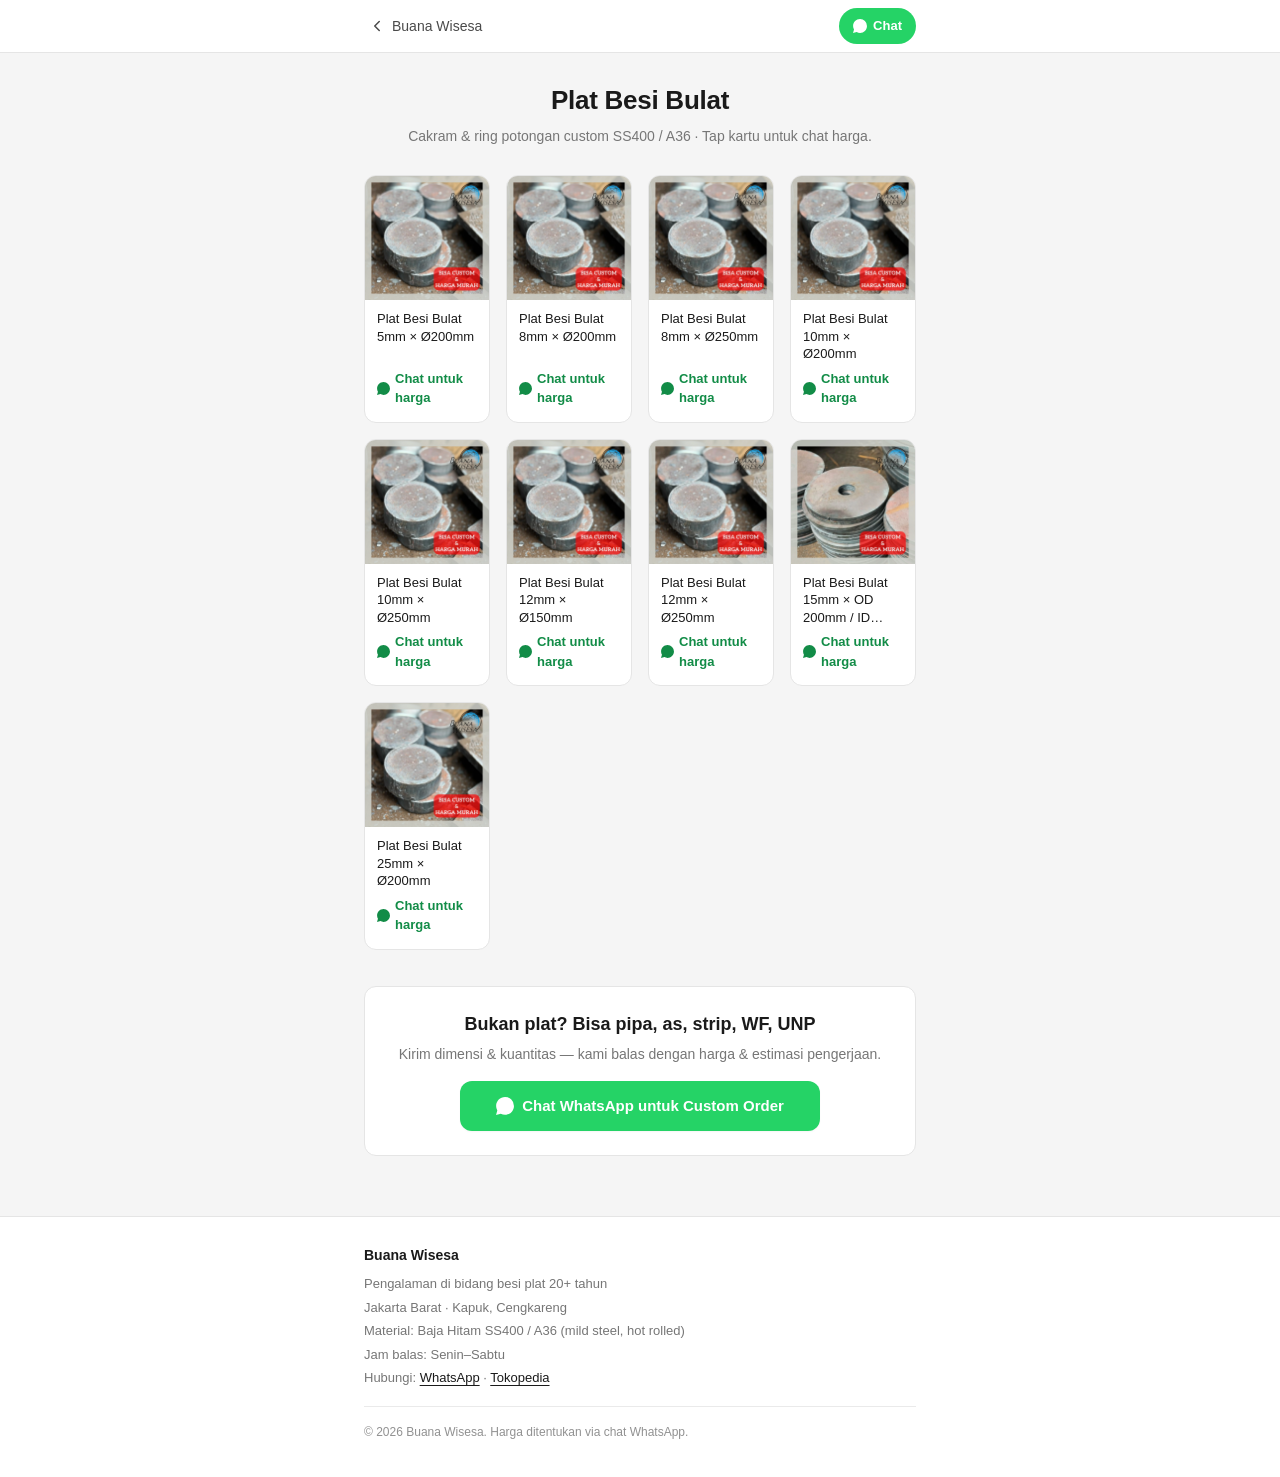
==== bulat.html @ 2dbde54f "Initial Buana Wisesa catalog site" ====
<!DOCTYPE html>
<html lang="id">
<head>
  <meta charset="UTF-8" />
  <meta name="viewport" content="width=device-width, initial-scale=1.0, viewport-fit=cover" />
  <meta name="theme-color" content="#ffffff" />
  <meta name="description" content="Plat Besi Bulat SS400 / A36 — 9 ukuran ready, cakram & ring potongan custom. Buana Wisesa, Jakarta Barat." />
  <title>Plat Besi Bulat · Buana Wisesa</title>
  <link rel="icon" type="image/svg+xml" href="data:image/svg+xml,%3Csvg xmlns='http://www.w3.org/2000/svg' viewBox='0 0 100 100'%3E%3Crect width='100' height='100' rx='18' fill='%231a1a1a'/%3E%3Ctext x='50' y='64' font-family='system-ui,sans-serif' font-size='44' font-weight='800' fill='white' text-anchor='middle'%3EBW%3C/text%3E%3C/svg%3E" />
  <link rel="stylesheet" href="styles.css" />
  <script>window.__CATEGORY__ = 'bulat';</script>
</head>
<body data-page="catalog">
  <a class="skip" href="#main">Lewati ke konten</a>

  <header class="top-bar">
    <div class="container">
      <a class="back" href="index.html" aria-label="Kembali ke beranda">
        <svg viewBox="0 0 24 24" fill="none" stroke="currentColor" stroke-width="2" stroke-linecap="round" stroke-linejoin="round" aria-hidden="true"><polyline points="15 18 9 12 15 6"/></svg>
        Buana Wisesa
      </a>
      <a class="top-cta" id="top-cta" href="#" target="_blank" rel="noopener">
        <svg viewBox="0 0 24 24" fill="currentColor" aria-hidden="true"><path d="M.057 24l1.687-6.163a11.867 11.867 0 0 1-1.587-5.946C.16 5.335 5.495 0 12.05 0a11.817 11.817 0 0 1 8.413 3.488 11.824 11.824 0 0 1 3.48 8.414c-.003 6.557-5.338 11.892-11.893 11.892a11.9 11.9 0 0 1-5.688-1.448L.057 24z"/></svg>
        Chat
      </a>
    </div>
  </header>

  <main id="main">
    <div class="container">
      <section class="subheader" aria-labelledby="cat-title">
        <h1 id="cat-title">Plat Besi Bulat</h1>
        <p id="cat-subtitle">Cakram &amp; ring potongan custom SS400 / A36 · Tap kartu untuk chat harga.</p>
      </section>

      <section class="section" aria-label="Daftar produk Plat Besi Bulat">
        <div class="product-grid" id="bulat-grid" data-category="bulat">
          <div class="loading">Memuat produk…</div>
        </div>
      </section>

      <section class="section" aria-labelledby="custom-title">
        <div class="custom-card">
          <h3 id="custom-title">Tidak ketemu ukuran? Pesan Custom</h3>
          <p>Kirim dimensi &amp; kuantitas — kami balas dengan harga &amp; estimasi pengerjaan.</p>
          <a class="cta" id="custom-cta" href="#" target="_blank" rel="noopener">
            <svg viewBox="0 0 24 24" fill="currentColor" aria-hidden="true"><path d="M.057 24l1.687-6.163a11.867 11.867 0 0 1-1.587-5.946C.16 5.335 5.495 0 12.05 0a11.817 11.817 0 0 1 8.413 3.488 11.824 11.824 0 0 1 3.48 8.414c-.003 6.557-5.338 11.892-11.893 11.892a11.9 11.9 0 0 1-5.688-1.448L.057 24z"/></svg>
            <span id="custom-cta-label">Chat WhatsApp untuk Custom Order</span>
          </a>
        </div>
      </section>
    </div>
  </main>

  <footer>
    <div class="container">
      <div class="footer-block">
        <strong>Buana Wisesa</strong>
        <span id="footer-experience">Pengalaman di bidang besi plat 20+ tahun</span>
        <span id="footer-location">Jakarta Barat · Kapuk, Cengkareng</span>
        <span>Material: Baja Hitam SS400 / A36 (mild steel, hot rolled)</span>
        <span id="footer-hours">Jam balas: Senin–Sabtu</span>
        <span>Hubungi: <a id="footer-wa" href="#" target="_blank" rel="noopener">WhatsApp</a> · <a id="footer-tokped" href="https://www.tokopedia.com/buanawisesa" target="_blank" rel="noopener">Tokopedia</a></span>
      </div>
      <div class="legal">© <span id="footer-year"></span> Buana Wisesa. Harga ditentukan via chat WhatsApp.</div>
    </div>
  </footer>

  <script src="script.js" defer></script>
</body>
</html>
---- styles.css ----
/* Buana Wisesa catalog — shared styles.
   Mobile-first. 2-column product grid. lynk.id-inspired card style. */

*, *::before, *::after { box-sizing: border-box; }
html {
  -webkit-text-size-adjust: 100%;
  scroll-behavior: smooth;
}
body {
  margin: 0;
  font-family: -apple-system, BlinkMacSystemFont, "Segoe UI", "Lato", Roboto, "Helvetica Neue", Arial, sans-serif;
  background: #f5f5f5;
  color: #1a1a1a;
  line-height: 1.5;
  -webkit-font-smoothing: antialiased;
  text-rendering: optimizeLegibility;
}
img { max-width: 100%; height: auto; display: block; }
a { color: inherit; }
button, input, select, textarea { font: inherit; }

/* --- Tokens (CSS variables) --- */
:root {
  --bg: #f5f5f5;
  --surface: #ffffff;
  --border: #e5e5e5;
  --ink: #1a1a1a;
  --ink-soft: #4a4a4a;
  --ink-muted: #767676;
  --brand: #1a1a1a;
  --wa: #25D366;
  --wa-dark: #1da851;
  --wa-text: #128c47;
  --shadow-sm: 0 1px 2px rgba(0, 0, 0, 0.04);
  --shadow-md: 0 4px 16px rgba(0, 0, 0, 0.06);
  --radius-sm: 8px;
  --radius-md: 12px;
  --radius-lg: 16px;
  --container: 600px;
}

/* --- Container --- */
.container { width: 100%; max-width: var(--container); margin: 0 auto; padding: 0 16px; }
@media (min-width: 720px) { .container { padding: 0 24px; } }

/* --- Skip link --- */
.skip {
  position: absolute; top: -50px; left: 0;
  background: var(--ink); color: #fff;
  padding: 10px 14px; text-decoration: none;
  z-index: 100; border-radius: 0 0 8px 0;
}
.skip:focus { top: 0; }

/* --- Sticky top bar --- */
.top-bar {
  position: sticky; top: 0; z-index: 50;
  background: rgba(255, 255, 255, 0.96);
  backdrop-filter: saturate(160%) blur(10px);
  -webkit-backdrop-filter: saturate(160%) blur(10px);
  border-bottom: 1px solid var(--border);
}
.top-bar .container {
  display: flex; align-items: center; justify-content: space-between;
  height: 52px;
  gap: 12px;
}
.top-bar .brand {
  font-weight: 800; font-size: 16px; letter-spacing: -0.01em;
  text-decoration: none; color: var(--ink);
  display: inline-flex; align-items: center; gap: 8px;
  min-height: 44px; padding: 6px 4px;
}
.top-bar .back {
  display: inline-flex; align-items: center; gap: 6px;
  font-size: 14px; text-decoration: none; color: var(--ink-soft);
  min-height: 44px; padding: 6px 4px;
}
.top-bar .back:active { color: var(--ink); }
.top-bar .back svg { width: 18px; height: 18px; }
.top-bar .top-cta {
  display: inline-flex; align-items: center; gap: 6px;
  font-size: 13px; font-weight: 700;
  background: var(--wa); color: #fff;
  padding: 8px 14px; border-radius: 999px;
  text-decoration: none; min-height: 36px;
}
.top-bar .top-cta:active { background: var(--wa-dark); }
.top-bar .top-cta svg { width: 14px; height: 14px; }

/* --- Hero --- */
.hero {
  text-align: center;
  padding: 32px 0 24px;
}
.hero .avatar {
  width: 88px; height: 88px; border-radius: 50%;
  background: #1a1a1a; color: #fff;
  display: inline-flex; align-items: center; justify-content: center;
  font-size: 30px; font-weight: 800; letter-spacing: -0.02em;
  margin: 0 auto 16px;
  overflow: hidden;
  box-shadow: var(--shadow-sm);
}
.hero .avatar img { width: 100%; height: 100%; object-fit: cover; }
.hero h1 {
  margin: 0 0 4px;
  font-size: 22px;
  font-weight: 800;
  letter-spacing: -0.01em;
  color: var(--ink);
}
.hero .tagline {
  margin: 0; font-size: 15px;
  color: var(--ink-soft);
  line-height: 1.45;
}
.hero .meta {
  margin-top: 4px; font-size: 14px;
  color: var(--ink-muted);
}
.hero .experience {
  display: inline-block;
  margin-top: 14px;
  padding: 6px 12px;
  background: #fff;
  border: 1px solid var(--border);
  border-radius: 999px;
  font-size: 13px; font-weight: 600;
  color: var(--ink-soft);
}

/* Subheader for catalog pages (compact) */
.subheader {
  text-align: center;
  padding: 20px 0 8px;
}
.subheader h1 { margin: 0 0 6px; font-size: 22px; font-weight: 800; letter-spacing: -0.01em; }
.subheader p { margin: 0; font-size: 14px; color: var(--ink-muted); }

/* --- Primary WhatsApp CTA (big, lynk.id-style filled button) --- */
.cta {
  display: inline-flex; align-items: center; justify-content: center; gap: 8px;
  padding: 14px 22px;
  background: var(--wa); color: #fff;
  text-decoration: none; font-weight: 700;
  font-size: 15px;
  border-radius: 12px;
  min-height: 48px;
  width: 100%;
  max-width: 360px;
  box-shadow: var(--shadow-sm);
  border: none; cursor: pointer;
  transition: transform 0.08s ease, background 0.15s ease;
}
.cta:active { transform: translateY(1px); background: var(--wa-dark); }
.cta svg { width: 18px; height: 18px; flex: 0 0 18px; }

.cta-wrap { display: flex; justify-content: center; padding: 8px 0 0; }

/* Secondary link below CTA */
.secondary-link {
  display: block; text-align: center;
  margin-top: 12px;
  font-size: 14px; color: var(--ink-soft);
  text-decoration: underline; text-underline-offset: 3px;
}

/* --- Category tile (landing page) --- */
.tile-grid {
  display: grid;
  grid-template-columns: 1fr;
  gap: 12px;
  padding: 8px 0 24px;
}
.tile {
  display: flex; align-items: center; gap: 16px;
  background: var(--surface);
  border: 1px solid var(--border);
  border-radius: var(--radius-md);
  padding: 16px;
  text-decoration: none;
  color: inherit;
  min-height: 88px;
  transition: transform 0.08s ease, border-color 0.15s ease, box-shadow 0.15s ease;
}
.tile:hover { border-color: #d0d0d0; box-shadow: var(--shadow-md); }
.tile:active { transform: translateY(1px); }
.tile-icon {
  width: 56px; height: 56px; flex: 0 0 56px;
  display: inline-flex; align-items: center; justify-content: center;
  background: #f5f5f5; border-radius: var(--radius-sm);
  color: var(--ink);
}
.tile-icon svg { width: 28px; height: 28px; }
.tile-body { flex: 1; min-width: 0; }
.tile-title {
  font-weight: 700; font-size: 16px; color: var(--ink);
  margin: 0 0 2px;
}
.tile-sub {
  font-size: 13px; color: var(--ink-muted); margin: 0;
  display: -webkit-box; -webkit-line-clamp: 2; -webkit-box-orient: vertical;
  overflow: hidden;
}
.tile-arrow {
  flex: 0 0 20px;
  color: var(--ink-muted);
}

/* --- Section --- */
.section {
  padding: 20px 0 28px;
}
.section + .section { padding-top: 8px; }
.section h2 {
  font-size: 18px; font-weight: 800;
  margin: 0 0 4px;
  letter-spacing: -0.01em;
}
.section .section-sub {
  font-size: 13px; color: var(--ink-muted);
  margin: 0 0 16px;
}

/* --- Product grid (2-column mobile, more on larger screens) --- */
.product-grid {
  display: grid;
  grid-template-columns: repeat(2, 1fr);
  gap: 12px;
}
@media (min-width: 720px) { .product-grid { grid-template-columns: repeat(3, 1fr); gap: 16px; } }
@media (min-width: 1000px) { .product-grid { grid-template-columns: repeat(4, 1fr); } }

/* --- Product card (lynk.id-inspired) --- */
.product-card {
  display: flex; flex-direction: column;
  background: var(--surface);
  border: 1px solid var(--border);
  border-radius: var(--radius-md);
  overflow: hidden;
  text-decoration: none;
  color: inherit;
  transition: transform 0.08s ease, border-color 0.15s ease, box-shadow 0.15s ease;
  -webkit-tap-highlight-color: transparent;
}
.product-card:hover { border-color: #d0d0d0; box-shadow: var(--shadow-md); }
.product-card:active { transform: translateY(1px); }
.product-img-wrap {
  aspect-ratio: 1 / 1;
  background: #f0f0f0;
  position: relative;
  overflow: hidden;
}
.product-img {
  width: 100%; height: 100%; object-fit: cover; display: block;
}
.product-img-placeholder {
  display: none;
  position: absolute; inset: 0;
  align-items: center; justify-content: center;
  color: var(--ink-muted); font-size: 12px;
  font-weight: 600;
  text-align: center; padding: 12px;
  background: repeating-linear-gradient(45deg, #f5f5f5, #f5f5f5 10px, #eeeeee 10px, #eeeeee 20px);
}
.product-card[data-no-image] .product-img { display: none; }
.product-card[data-no-image] .product-img-placeholder { display: flex; }
.product-body {
  padding: 10px 12px 14px;
  display: flex; flex-direction: column; flex-grow: 1;
}
.product-name {
  font-size: 13px;
  line-height: 1.35;
  font-weight: 500;
  color: var(--ink);
  margin: 0 0 6px;
  display: -webkit-box;
  -webkit-line-clamp: 3;
  -webkit-box-orient: vertical;
  overflow: hidden;
  min-height: 2.7em;
}
.product-cta {
  margin-top: auto;
  display: inline-flex; align-items: center; gap: 5px;
  font-size: 13px; font-weight: 700;
  color: var(--wa-text);
}
.product-cta svg { width: 13px; height: 13px; flex: 0 0 13px; }

/* --- Custom card --- */
.custom-card {
  background: var(--surface);
  border: 1px solid var(--border);
  border-radius: var(--radius-md);
  padding: 24px 20px;
  text-align: center;
}
.custom-card h3 { margin: 0 0 6px; font-size: 18px; font-weight: 800; }
.custom-card p { margin: 0 0 16px; color: var(--ink-muted); font-size: 14px; }
.custom-card .cta { margin: 0 auto; }

/* --- Footer --- */
footer {
  background: var(--surface);
  border-top: 1px solid var(--border);
  padding: 28px 0 36px;
  margin-top: 32px;
  font-size: 13px;
  color: var(--ink-muted);
}
footer strong { color: var(--ink); display: block; margin-bottom: 4px; font-size: 14px; }
footer .footer-block { display: grid; gap: 4px; }
footer a { color: var(--ink); text-decoration: underline; text-underline-offset: 3px; }
footer .legal {
  margin-top: 18px; padding-top: 16px;
  border-top: 1px solid var(--border);
  font-size: 12px; opacity: 0.8;
}

/* --- Loading / error states --- */
.loading, .error {
  padding: 32px 16px; text-align: center; color: var(--ink-muted);
  font-size: 14px;
}
.error { color: #c0392b; }

/* --- Reduced motion --- */
@media (prefers-reduced-motion: reduce) {
  html { scroll-behavior: auto; }
  *, *::before, *::after { transition: none !important; animation: none !important; }
}

/* --- Larger screens: keep mobile-feel column-width center --- */
@media (min-width: 720px) {
  .hero { padding: 48px 0 32px; }
  .hero h1 { font-size: 28px; }
  .hero .avatar { width: 104px; height: 104px; font-size: 36px; }
  .subheader { padding: 28px 0 8px; }
  .subheader h1 { font-size: 26px; }
}
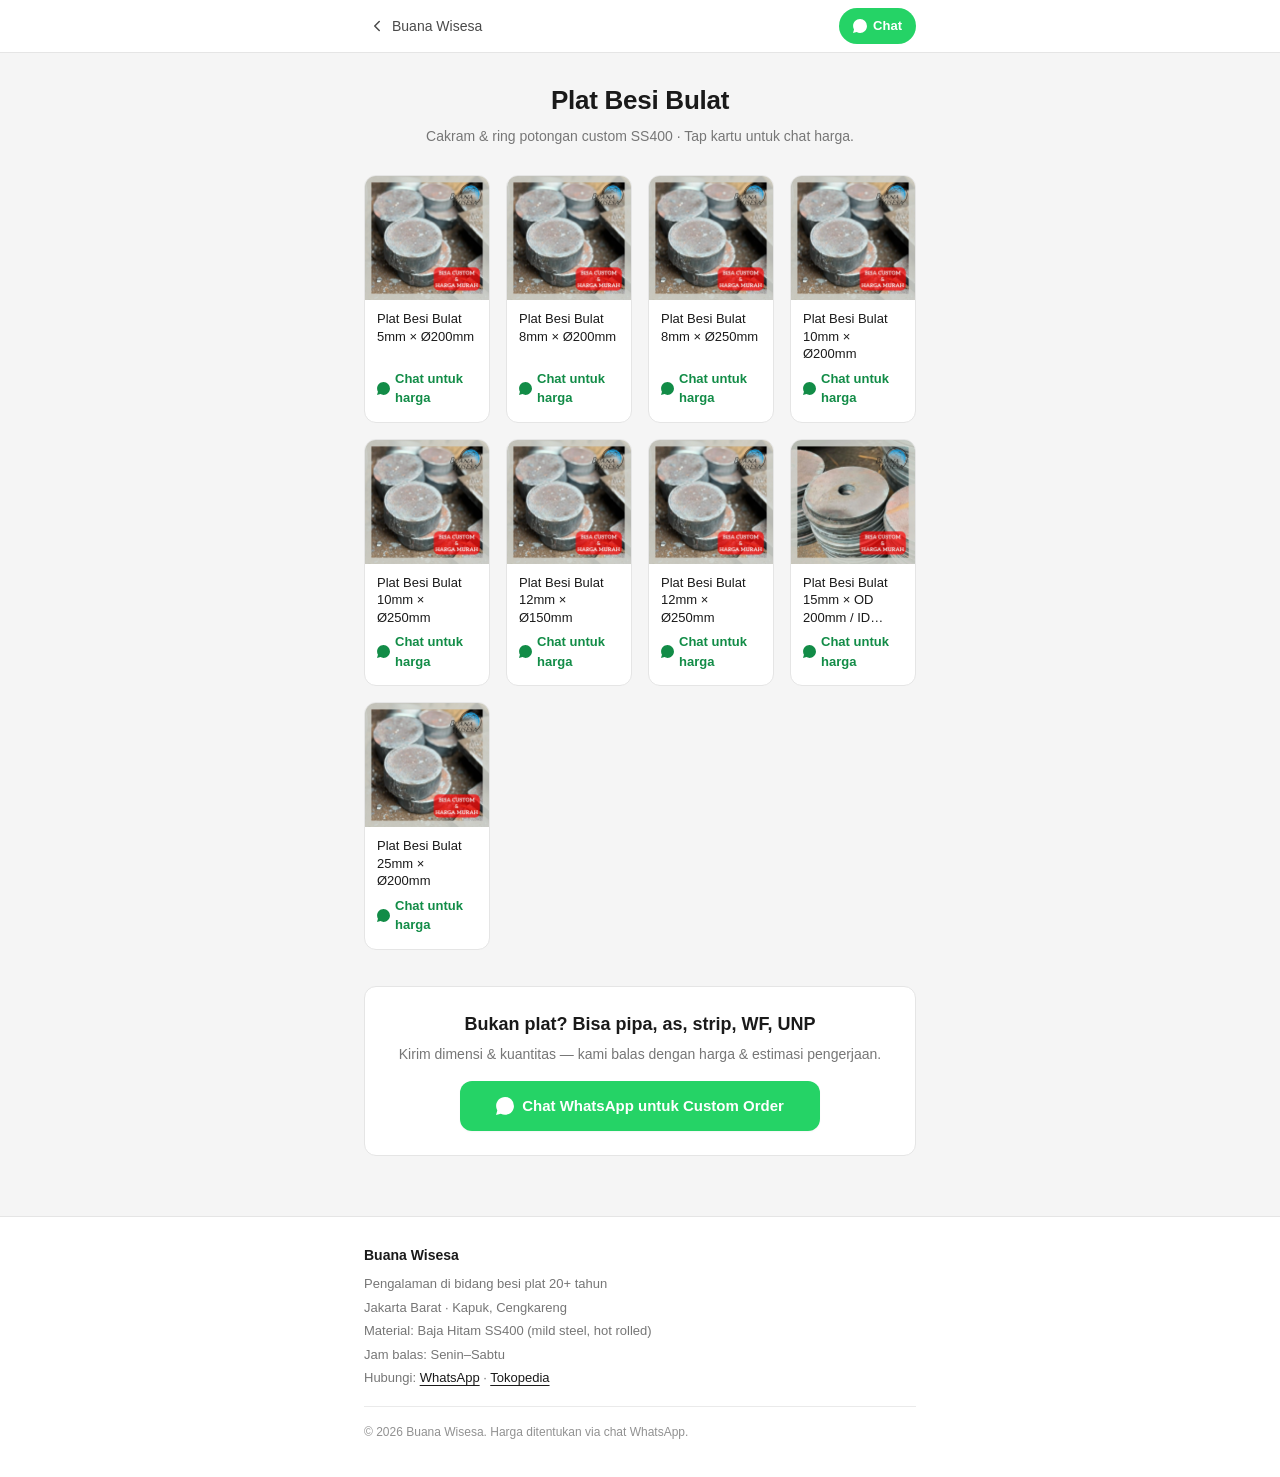
==== commit 376783af: "fix" ====
--- a/bulat.html
+++ b/bulat.html
@@ -4,7 +4,7 @@
   <meta charset="UTF-8" />
   <meta name="viewport" content="width=device-width, initial-scale=1.0, viewport-fit=cover" />
   <meta name="theme-color" content="#ffffff" />
-  <meta name="description" content="Plat Besi Bulat SS400 / A36 — 9 ukuran ready, cakram & ring potongan custom. Buana Wisesa, Jakarta Barat." />
+  <meta name="description" content="Plat Besi Bulat SS400 — 9 ukuran ready, cakram & ring potongan custom. Buana Wisesa, Jakarta Barat." />
   <title>Plat Besi Bulat · Buana Wisesa</title>
   <link rel="icon" type="image/svg+xml" href="data:image/svg+xml,%3Csvg xmlns='http://www.w3.org/2000/svg' viewBox='0 0 100 100'%3E%3Crect width='100' height='100' rx='18' fill='%231a1a1a'/%3E%3Ctext x='50' y='64' font-family='system-ui,sans-serif' font-size='44' font-weight='800' fill='white' text-anchor='middle'%3EBW%3C/text%3E%3C/svg%3E" />
   <link rel="stylesheet" href="styles.css" />
@@ -30,7 +30,7 @@
     <div class="container">
       <section class="subheader" aria-labelledby="cat-title">
         <h1 id="cat-title">Plat Besi Bulat</h1>
-        <p id="cat-subtitle">Cakram &amp; ring potongan custom SS400 / A36 · Tap kartu untuk chat harga.</p>
+        <p id="cat-subtitle">Cakram &amp; ring potongan custom SS400 · Tap kartu untuk chat harga.</p>
       </section>
 
       <section class="section" aria-label="Daftar produk Plat Besi Bulat">
@@ -58,7 +58,7 @@
         <strong>Buana Wisesa</strong>
         <span id="footer-experience">Pengalaman di bidang besi plat 20+ tahun</span>
         <span id="footer-location">Jakarta Barat · Kapuk, Cengkareng</span>
-        <span>Material: Baja Hitam SS400 / A36 (mild steel, hot rolled)</span>
+        <span>Material: Baja Hitam SS400 (mild steel, hot rolled)</span>
         <span id="footer-hours">Jam balas: Senin–Sabtu</span>
         <span>Hubungi: <a id="footer-wa" href="#" target="_blank" rel="noopener">WhatsApp</a> · <a id="footer-tokped" href="https://www.tokopedia.com/buanawisesa" target="_blank" rel="noopener">Tokopedia</a></span>
       </div>
@@ -66,6 +66,193 @@
     </div>
   </footer>
 
+  <!-- BUILD:DATA -->
+  <script>window.__PRODUCTS__ = {
+  "shop": {
+    "name": "Buana Wisesa",
+    "tagline": "Custom Cut Plat Besi · SS400",
+    "experience": "Pengalaman di bidang besi plat 20+ tahun",
+    "location": "Jakarta Barat · Kapuk, Cengkareng",
+    "responseHours": "Senin–Sabtu",
+    "whatsapp": "6281388313811",
+    "phone": "+6281388313811",
+    "tokopediaUrl": "https://www.tokopedia.com/buanawisesa",
+    "logoUrl": "images/logo.png"
+  },
+  "categories": [
+    {
+      "id": "kotak",
+      "title": "Plat Besi Kotak",
+      "subtitle": "Potongan custom plat besi kotak SS400",
+      "products": [
+        {
+          "name": "Plat Besi Kotak 8mm × 50mm × 150mm",
+          "skuMessage": "PLAT BESI KOTAK 8MM x 50MM x 150MM - SS400",
+          "image": "images/kotak-8x50x150.jpg",
+          "tokopediaUrl": "https://www.tokopedia.com/buanawisesa/plat-besi-kotak-8mm-x-50mm-x-150mm-potongan-besi-baja-hitam-ss400-a36-custom-1730814520853169459"
+        },
+        {
+          "name": "Plat Besi Kotak 8mm × 100mm × 150mm",
+          "skuMessage": "PLAT BESI KOTAK 8MM x 100MM x 150MM - SS400",
+          "image": "images/kotak-8x100x150.jpg",
+          "tokopediaUrl": "https://www.tokopedia.com/buanawisesa/plat-besi-kotak-8mm-x-100mm-x-150mm-potongan-besi-baja-hitam-ss400-a36-custom-1730814363004470579"
+        },
+        {
+          "name": "Plat Besi Kotak 10mm × 100mm × 150mm",
+          "skuMessage": "PLAT BESI KOTAK 10MM x 100MM x 150MM - SS400",
+          "image": "images/kotak-10x100x150.jpg",
+          "tokopediaUrl": "https://www.tokopedia.com/buanawisesa/plat-besi-kotak-10mm-x-100mm-x-150mm-potongan-besi-baja-hitam-ss400-a36-custom-1730899790390592819"
+        },
+        {
+          "name": "Plat Besi Kotak 12mm × 100mm × 300mm",
+          "skuMessage": "PLAT BESI KOTAK 12MM x 100MM x 300MM - SS400",
+          "image": "images/kotak-12x100x300.jpg",
+          "tokopediaUrl": "https://www.tokopedia.com/buanawisesa/plat-besi-kotak-12mm-x-100mm-x-300mm-potongan-besi-baja-hitam-ss400-a36-custom-1730750148082566451"
+        },
+        {
+          "name": "Plat Besi Kotak 4mm × 200mm × 200mm",
+          "skuMessage": "PLAT BESI KOTAK 4MM x 200MM x 200MM - SS400",
+          "image": "images/kotak-4x200x200.jpg",
+          "tokopediaUrl": "https://www.tokopedia.com/buanawisesa/plat-besi-kotak-4mm-x-200mm-x-200mm-potongan-besi-baja-hitam-ss400-a36-custom-1731364659880297779"
+        },
+        {
+          "name": "Plat Besi Kotak 12mm / 20mm × 200mm × 200mm",
+          "skuMessage": "PLAT BESI KOTAK 12MM / 20MM x 200MM x 200MM - SS400",
+          "image": "images/kotak-12-20x200x200.jpg",
+          "tokopediaUrl": "https://www.tokopedia.com/buanawisesa/plat-besi-kotak-12mm-20mm-x-200mm-x-200mm-potongan-besi-baja-hitam-ss400-a36-custom-1730777323273225523"
+        },
+        {
+          "name": "Plat Besi Kotak 12mm / 20mm × 250mm × 175mm",
+          "skuMessage": "PLAT BESI KOTAK 12MM / 20MM x 250MM x 175MM - SS400",
+          "image": "images/kotak-12-20x250x175.jpg",
+          "tokopediaUrl": "https://www.tokopedia.com/buanawisesa/plat-besi-kotak-12mm-20mm-x-250mm-x-175mm-potongan-besi-baja-hitam-ss400-a36-custom-1730764814599030067"
+        },
+        {
+          "name": "Plat Besi Kotak 3mm × 200mm × 250mm",
+          "skuMessage": "PLAT BESI KOTAK 3MM x 200MM x 250MM - SS400",
+          "image": "images/kotak-3x200x250.jpg",
+          "tokopediaUrl": "https://www.tokopedia.com/buanawisesa/plat-besi-kotak-3mm-x-200mm-x-250mm-potongan-besi-baja-hitam-ss400-a36-custom-1730909747641353523"
+        },
+        {
+          "name": "Plat Besi Kotak 12mm / 20mm × 300mm × 200mm",
+          "skuMessage": "PLAT BESI KOTAK 12MM / 20MM x 300MM x 200MM - SS400",
+          "image": "images/kotak-12-20x300x200.jpg",
+          "tokopediaUrl": "https://www.tokopedia.com/buanawisesa/plat-besi-kotak-12mm-20mm-x-300mm-x-200mm-potongan-besi-baja-hitam-ss400-a36-custom-1730771931413841203"
+        },
+        {
+          "name": "Plat Besi Kotak 12mm × 250mm × 300mm",
+          "skuMessage": "PLAT BESI KOTAK 12MM x 250MM x 300MM - SS400",
+          "image": "images/kotak-12x250x300.jpg",
+          "tokopediaUrl": "https://www.tokopedia.com/buanawisesa/plat-besi-kotak-12mm-x-250mm-x-300mm-potongan-besi-baja-hitam-ss400-a36-custom-1730750023059998003"
+        },
+        {
+          "name": "Plat Besi Kotak 12mm / 20mm × 350mm × 225mm",
+          "skuMessage": "PLAT BESI KOTAK 12MM / 20MM x 350MM x 225MM - SS400",
+          "image": "images/kotak-12-20x350x225.jpg",
+          "tokopediaUrl": "https://www.tokopedia.com/buanawisesa/plat-besi-kotak-12mm-20mm-x-350mm-x-225mm-potongan-besi-baja-hitam-ss400-a36-custom-1730772420356375859"
+        },
+        {
+          "name": "Plat Besi Kotak 12mm × 300mm × 300mm",
+          "skuMessage": "PLAT BESI KOTAK 12MM x 300MM x 300MM - SS400",
+          "image": "images/kotak-12x300x300.jpg",
+          "tokopediaUrl": "https://www.tokopedia.com/buanawisesa/plat-besi-kotak-12mm-x-300mm-x300mm-potongan-besi-baja-hitam-ss400-a36-custom-1731899946168911155"
+        },
+        {
+          "name": "Plat Besi Kotak 12mm / 20mm × 300mm × 300mm",
+          "skuMessage": "PLAT BESI KOTAK 12MM / 20MM x 300MM x 300MM - SS400",
+          "image": "images/kotak-12-20x300x300.jpg",
+          "tokopediaUrl": "https://www.tokopedia.com/buanawisesa/plat-besi-kotak-12mm-20mm-x-300mm-x-300mm-potongan-besi-baja-hitam-ss400-a36-custom-1730777348008215859"
+        },
+        {
+          "name": "Plat Besi Kotak 12mm / 20mm × 400mm × 250mm",
+          "skuMessage": "PLAT BESI KOTAK 12MM / 20MM x 400MM x 250MM - SS400",
+          "image": "images/kotak-12-20x400x250.jpg",
+          "tokopediaUrl": "https://www.tokopedia.com/buanawisesa/plat-besi-kotak-12mm-20mm-x-400mm-x-250mm-potongan-besi-baja-hitam-ss400-a36-custom-1730777303741859123"
+        },
+        {
+          "name": "Plat Besi Kotak 12mm / 20mm × 350mm × 350mm",
+          "skuMessage": "PLAT BESI KOTAK 12MM / 20MM x 350MM x 350MM - SS400",
+          "image": "images/kotak-12-20x350x350.jpg",
+          "tokopediaUrl": "https://www.tokopedia.com/buanawisesa/plat-besi-kotak-12mm-20mm-x-350mm-x-350mm-potongan-besi-baja-hitam-ss400-a36-custom-1730777370804782387"
+        },
+        {
+          "name": "Plat Besi Kotak 12mm / 20mm × 600mm × 300mm",
+          "skuMessage": "PLAT BESI KOTAK 12MM / 20MM x 600MM x 300MM - SS400",
+          "image": "images/kotak-12-20x600x300.jpg",
+          "tokopediaUrl": "https://www.tokopedia.com/buanawisesa/plat-besi-kotak-12mm-20mm-x-600mm-x-300mm-potongan-besi-baja-hitam-ss400-a36-custom-1730777314625619251"
+        }
+      ]
+    },
+    {
+      "id": "bulat",
+      "title": "Plat Besi Bulat",
+      "subtitle": "Cakram & ring potongan custom SS400",
+      "products": [
+        {
+          "name": "Plat Besi Bulat 5mm × Ø200mm",
+          "skuMessage": "PLAT BESI BULAT 5MM DIAMETER 200MM - SS400",
+          "image": "images/bulat-5x200.jpg",
+          "tokopediaUrl": "https://www.tokopedia.com/buanawisesa/plat-besi-bulat-5mm-diameter-200mm-potongan-besi-baja-hitam-ss400-a36-custom-1730891228409201971"
+        },
+        {
+          "name": "Plat Besi Bulat 8mm × Ø200mm",
+          "skuMessage": "PLAT BESI BULAT 8MM DIAMETER 200MM - SS400",
+          "image": "images/bulat-8x200.jpg",
+          "tokopediaUrl": "https://www.tokopedia.com/buanawisesa/plat-besi-bulat-8mm-diameter-200mm-potongan-besi-baja-hitam-ss400-a36-custom-1730891217651795251"
+        },
+        {
+          "name": "Plat Besi Bulat 8mm × Ø250mm",
+          "skuMessage": "PLAT BESI BULAT 8MM DIAMETER 250MM - SS400",
+          "image": "images/bulat-8x250.jpg",
+          "tokopediaUrl": "https://www.tokopedia.com/buanawisesa/plat-besi-bulat-8mm-diameter-250mm-potongan-besi-baja-hitam-ss400-a36-custom-1730891196073936179"
+        },
+        {
+          "name": "Plat Besi Bulat 10mm × Ø200mm",
+          "skuMessage": "PLAT BESI BULAT 10MM DIAMETER 200MM - SS400",
+          "image": "images/bulat-10x200.jpg",
+          "tokopediaUrl": "https://www.tokopedia.com/buanawisesa/plat-besi-bulat-10mm-diameter-200mm-potongan-besi-baja-hitam-ss400-a36-custom-1730890371042215219"
+        },
+        {
+          "name": "Plat Besi Bulat 10mm × Ø250mm",
+          "skuMessage": "PLAT BESI BULAT 10MM DIAMETER 250MM - SS400",
+          "image": "images/bulat-10x250.jpg",
+          "tokopediaUrl": "https://www.tokopedia.com/buanawisesa/plat-besi-bulat-10mm-diameter-250mm-potongan-besi-baja-hitam-ss400-a36-custom-1730890408889451827"
+        },
+        {
+          "name": "Plat Besi Bulat 12mm × Ø150mm",
+          "skuMessage": "PLAT BESI BULAT 12MM DIAMETER 150MM - SS400",
+          "image": "images/bulat-12x150.jpg",
+          "tokopediaUrl": "https://www.tokopedia.com/buanawisesa/plat-besi-bulat-12mm-diameter-150mm-potongan-besi-baja-hitam-ss400-a36-custom-1730890468262184243"
+        },
+        {
+          "name": "Plat Besi Bulat 12mm × Ø250mm",
+          "skuMessage": "PLAT BESI BULAT 12MM DIAMETER 250MM - SS400",
+          "image": "images/bulat-12x250.jpg",
+          "tokopediaUrl": "https://www.tokopedia.com/buanawisesa/plat-besi-bulat-12mm-diameter-250mm-potongan-besi-baja-hitam-ss400-a36-custom-1730890467555181875"
+        },
+        {
+          "name": "Plat Besi Bulat 15mm × OD 200mm / ID 40mm (ring)",
+          "skuMessage": "PLAT BESI BULAT 15MM OD 200MM ID 40MM - SS400",
+          "image": "images/bulat-15-od200-id40.jpg",
+          "tokopediaUrl": "https://www.tokopedia.com/buanawisesa/plat-besi-bulat-15mm-od-200mm-id-40mm-potongan-besi-baja-hitam-ss400-a36-custom-1731345024211518771"
+        },
+        {
+          "name": "Plat Besi Bulat 25mm × Ø200mm",
+          "skuMessage": "PLAT BESI BULAT 25MM DIAMETER 200MM - SS400",
+          "image": "images/bulat-25x200.jpg",
+          "tokopediaUrl": "https://www.tokopedia.com/buanawisesa/plat-besi-bulat-25mm-diameter-200mm-potongan-besi-baja-hitam-ss400-a36-custom-1730891222301836595"
+        }
+      ]
+    }
+  ],
+  "customOrder": {
+    "title": "Bukan plat? Bisa pipa, as, strip, WF, UNP",
+    "subtitle": "Kirim spec & kuantitas — kami balas dengan harga & estimasi pengerjaan.",
+    "buttonLabel": "Chat WhatsApp untuk Custom Order",
+    "skuMessage": "saya butuh ukuran custom. Jenis: [plat / pipa / as / strip / WF / UNP]. Spesifikasi: [tulis dimensi & jumlah]"
+  }
+};</script>
+  <!-- /BUILD:DATA -->
   <script src="script.js" defer></script>
 </body>
 </html>
--- a/styles.css
+++ b/styles.css
@@ -31,6 +31,10 @@
   --wa: #25D366;
   --wa-dark: #1da851;
   --wa-text: #128c47;
+  /* Landing-page neutrals — sticky-call uses the deep steel,
+     everything else stays in the existing ink / surface palette. */
+  --steel-900: #0f1419;
+  --steel-700: #232b36;
   --shadow-sm: 0 1px 2px rgba(0, 0, 0, 0.04);
   --shadow-md: 0 4px 16px rgba(0, 0, 0, 0.06);
   --radius-sm: 8px;
@@ -103,6 +107,32 @@
   box-shadow: var(--shadow-sm);
 }
 .hero .avatar img { width: 100%; height: 100%; object-fit: cover; }
+
+/* When a real logo image loads, switch from circular avatar to wide brand logo */
+.hero[data-has-logo] .avatar {
+  width: auto; height: auto;
+  max-width: min(280px, 70vw);
+  border-radius: 0;
+  background: transparent;
+  box-shadow: none;
+  margin: 0 auto 12px;
+  overflow: visible;
+}
+.hero[data-has-logo] .avatar img {
+  width: 100%; height: auto;
+  object-fit: contain;
+  display: block;
+}
+/* Logo contains the brand name; hide the duplicate h1 visually but keep for screen readers + SEO */
+.hero[data-has-logo] h1 {
+  position: absolute;
+  width: 1px; height: 1px;
+  padding: 0; margin: -1px;
+  overflow: hidden;
+  clip: rect(0, 0, 0, 0);
+  white-space: nowrap;
+  border: 0;
+}
 .hero h1 {
   margin: 0 0 4px;
   font-size: 22px;
@@ -341,3 +371,272 @@
   .subheader { padding: 28px 0 8px; }
   .subheader h1 { font-size: 26px; }
 }
+
+/* ============================================================ */
+/* LANDING PAGE (industrial bold) — applied via body[data-page="landing"]
+   to avoid touching kotak.html / bulat.html which still use the
+   lynk.id-style hero/tiles above.                                */
+/* ============================================================ */
+
+body[data-page="landing"] {
+  padding-bottom: 76px; /* space for sticky bottom bar (mobile) */
+}
+
+/* Top bar additions for the landing page — small ghost call button
+   next to the WhatsApp pill. Top bar itself uses the default light
+   .top-bar styles defined above. */
+.top-bar-ctas {
+  display: inline-flex; align-items: center; gap: 8px;
+}
+.top-cta--light-ghost {
+  background: transparent;
+  color: var(--ink);
+  border: 1px solid var(--border);
+  padding: 8px 10px;
+  border-radius: 999px;
+  min-height: 36px;
+  min-width: 36px;
+  display: inline-flex; align-items: center; justify-content: center;
+  text-decoration: none;
+}
+.top-cta--light-ghost svg { width: 16px; height: 16px; }
+.top-cta--light-ghost:active { background: var(--bg); }
+
+/* Stacked dual-CTA in hero (WhatsApp green + Telepon outlined).
+   Two rows on mobile, side-by-side on desktop (handled below). */
+.cta-stack {
+  display: grid;
+  grid-template-columns: 1fr;
+  gap: 10px;
+  width: 100%;
+  max-width: 360px;
+  margin: 8px auto 0;
+}
+.cta-stack .cta { max-width: none; width: 100%; }
+
+/* Outlined Telepon CTA — dark text + border, used alongside the
+   green WhatsApp .cta for the dual-CTA hero. */
+.cta--outline {
+  background: transparent;
+  color: var(--ink);
+  border: 1.5px solid var(--ink);
+  box-shadow: none;
+}
+.cta--outline:active { background: var(--bg); }
+
+/* ----- Section bands -----
+   Sections sit on the body's gray bg; .band--light gives a subtle
+   white-ish band for alternation when we want visual separation. */
+.band { padding: 36px 0; }
+.band--light { background: var(--surface); }
+.band-title {
+  font-size: 20px;
+  font-weight: 800;
+  letter-spacing: -0.01em;
+  margin: 0 0 4px;
+}
+.band-sub {
+  font-size: 14px;
+  color: var(--ink-muted);
+  margin: 0 0 18px;
+}
+
+/* ----- Why us ----- */
+.why-grid {
+  display: grid; gap: 14px;
+  grid-template-columns: 1fr;
+  margin-top: 18px;
+}
+.why-item {
+  background: var(--surface);
+  border: 1px solid var(--border);
+  border-radius: var(--radius-md);
+  padding: 18px 16px;
+}
+.why-icon {
+  width: 40px; height: 40px;
+  border-radius: 10px;
+  background: var(--bg);
+  color: var(--ink);
+  display: inline-flex; align-items: center; justify-content: center;
+  margin-bottom: 10px;
+}
+.why-icon svg { width: 22px; height: 22px; }
+.why-item h3 {
+  font-size: 15px; font-weight: 800;
+  margin: 0 0 4px;
+  color: var(--ink);
+}
+.why-item p {
+  margin: 0; font-size: 13.5px;
+  color: var(--ink-soft); line-height: 1.5;
+}
+
+/* ----- Category block (landing product grid) ----- */
+.cat-block { margin-top: 20px; }
+.cat-block + .cat-block { margin-top: 28px; }
+.cat-block__head {
+  display: flex; align-items: baseline; justify-content: space-between;
+  gap: 12px;
+  margin-bottom: 10px;
+}
+.cat-block__head h3 {
+  font-size: 16px; font-weight: 800;
+  margin: 0;
+  letter-spacing: -0.01em;
+}
+.cat-block__more {
+  font-size: 13px; font-weight: 700;
+  color: var(--ink);
+  text-decoration: underline;
+  text-underline-offset: 3px;
+  white-space: nowrap;
+}
+.cat-block__more:hover { color: var(--ink-soft); }
+
+/* ----- Steps (how it works) ----- */
+.steps {
+  list-style: none;
+  padding: 0;
+  margin: 18px 0 0;
+  display: grid;
+  gap: 12px;
+}
+.steps li {
+  position: relative;
+  background: var(--surface);
+  border: 1px solid var(--border);
+  border-radius: var(--radius-md);
+  padding: 18px 18px 18px 60px;
+}
+.step-num {
+  position: absolute;
+  left: 16px; top: 18px;
+  width: 32px; height: 32px;
+  border-radius: 50%;
+  background: var(--ink);
+  color: #fff;
+  display: inline-flex; align-items: center; justify-content: center;
+  font-weight: 800; font-size: 15px;
+}
+.steps h3 {
+  margin: 0 0 4px;
+  font-size: 15px; font-weight: 800;
+  color: var(--ink);
+}
+.steps p {
+  margin: 0; font-size: 13.5px; color: var(--ink-soft); line-height: 1.5;
+}
+
+/* ----- FAQ ----- */
+.faq {
+  display: grid; gap: 8px;
+  margin-top: 16px;
+}
+.faq-item {
+  background: var(--surface);
+  border: 1px solid var(--border);
+  border-radius: var(--radius-md);
+  overflow: hidden;
+}
+.faq-item summary {
+  list-style: none;
+  cursor: pointer;
+  padding: 14px 44px 14px 16px;
+  position: relative;
+  font-size: 14.5px;
+  font-weight: 700;
+  color: var(--ink);
+  min-height: 48px;
+  display: flex; align-items: center;
+}
+.faq-item summary::-webkit-details-marker { display: none; }
+.faq-item summary::after {
+  content: "";
+  position: absolute;
+  right: 16px; top: 50%;
+  width: 10px; height: 10px;
+  border-right: 2px solid var(--ink-soft);
+  border-bottom: 2px solid var(--ink-soft);
+  transform: translateY(-70%) rotate(45deg);
+  transition: transform 0.18s ease;
+}
+.faq-item[open] summary::after {
+  transform: translateY(-30%) rotate(-135deg);
+}
+.faq-item p {
+  margin: 0;
+  padding: 0 16px 16px;
+  font-size: 14px;
+  color: var(--ink-soft);
+  line-height: 1.55;
+}
+.faq-item a { color: var(--ink); text-decoration: underline; }
+
+/* Final CTA below FAQ */
+.final-cta {
+  margin-top: 24px;
+  text-align: center;
+}
+.final-cta p {
+  margin: 0 0 12px;
+  font-size: 14px;
+  color: var(--ink-soft);
+}
+.final-cta .cta { margin: 0 auto; }
+
+/* ----- Sticky bottom CTA (mobile-first, always visible) ----- */
+.sticky-cta {
+  position: fixed; left: 0; right: 0; bottom: 0;
+  z-index: 60;
+  display: flex; gap: 8px;
+  padding: 10px 12px calc(10px + env(safe-area-inset-bottom));
+  background: rgba(255,255,255,0.96);
+  backdrop-filter: saturate(160%) blur(10px);
+  -webkit-backdrop-filter: saturate(160%) blur(10px);
+  border-top: 1px solid var(--border);
+  box-shadow: 0 -4px 20px rgba(0,0,0,0.06);
+}
+.sticky-cta__call,
+.sticky-cta__wa {
+  display: inline-flex; align-items: center; justify-content: center; gap: 8px;
+  min-height: 48px;
+  font-weight: 700; font-size: 14.5px;
+  border-radius: 12px;
+  text-decoration: none;
+}
+.sticky-cta__call {
+  flex: 0 0 auto;
+  padding: 10px 16px;
+  background: var(--steel-900);
+  color: #fff;
+}
+.sticky-cta__call svg { width: 18px; height: 18px; }
+.sticky-cta__call:active { background: var(--steel-700); }
+.sticky-cta__wa {
+  flex: 1;
+  padding: 10px 14px;
+  background: var(--wa);
+  color: #fff;
+}
+.sticky-cta__wa svg { width: 18px; height: 18px; }
+.sticky-cta__wa:active { background: var(--wa-dark); }
+
+/* ----- Landing responsive ----- */
+@media (min-width: 720px) {
+  body[data-page="landing"] { padding-bottom: 0; }
+  /* Dual hero CTAs go side-by-side on desktop */
+  .cta-stack {
+    grid-template-columns: 1fr 1fr;
+    max-width: 600px;
+  }
+  .why-grid { grid-template-columns: repeat(3, 1fr); }
+  .steps { grid-template-columns: repeat(3, 1fr); }
+  .band { padding: 56px 0; }
+  /* Hide sticky CTA on desktop — header CTAs are enough */
+  .sticky-cta { display: none; }
+}
+@media (min-width: 1000px) {
+  body[data-page="landing"] .container { max-width: 960px; }
+}
+
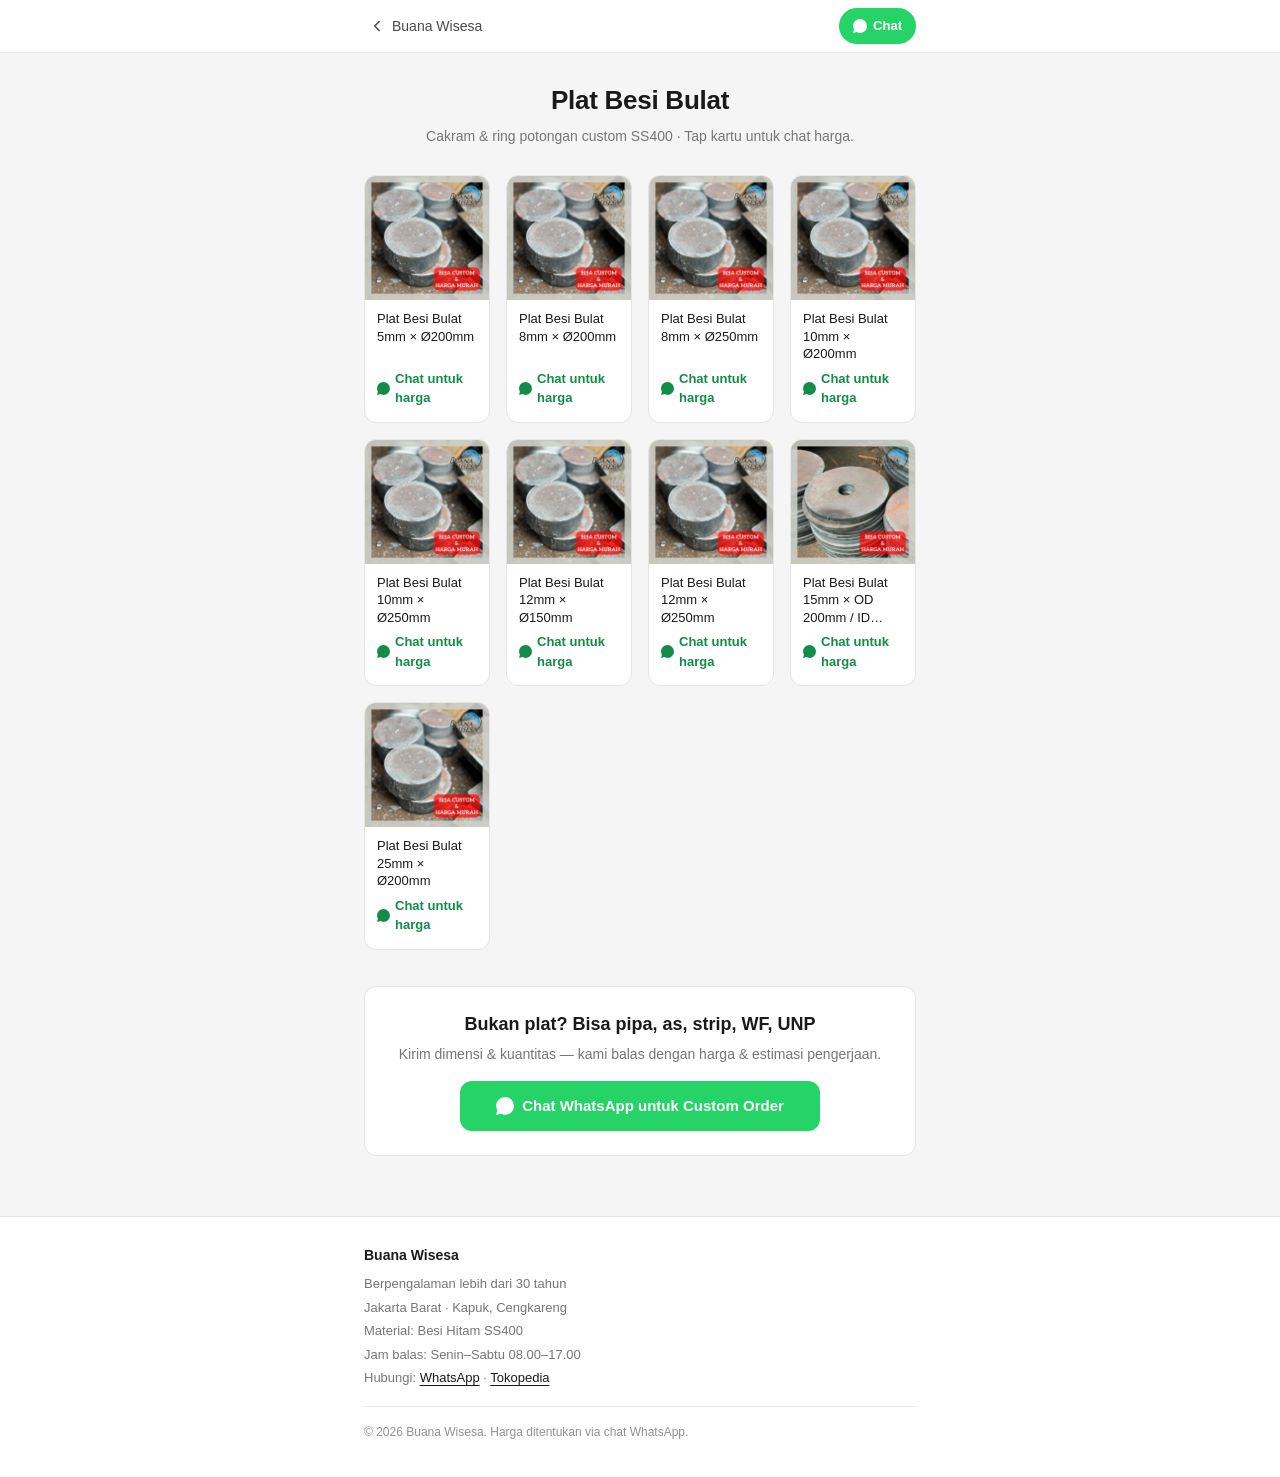
==== commit 6bad26b1: "Update copy: besi hitam wording, 30+ tahun, hours - Tagline, experience badge, why-us items, FAQ rew" ====
--- a/bulat.html
+++ b/bulat.html
@@ -56,10 +56,10 @@
     <div class="container">
       <div class="footer-block">
         <strong>Buana Wisesa</strong>
-        <span id="footer-experience">Pengalaman di bidang besi plat 20+ tahun</span>
+        <span id="footer-experience">Berpengalaman lebih dari 30 tahun</span>
         <span id="footer-location">Jakarta Barat · Kapuk, Cengkareng</span>
-        <span>Material: Baja Hitam SS400 (mild steel, hot rolled)</span>
-        <span id="footer-hours">Jam balas: Senin–Sabtu</span>
+        <span>Material: Besi Hitam SS400</span>
+        <span id="footer-hours">Jam balas: Senin–Sabtu 08.00–17.00</span>
         <span>Hubungi: <a id="footer-wa" href="#" target="_blank" rel="noopener">WhatsApp</a> · <a id="footer-tokped" href="https://www.tokopedia.com/buanawisesa" target="_blank" rel="noopener">Tokopedia</a></span>
       </div>
       <div class="legal">© <span id="footer-year"></span> Buana Wisesa. Harga ditentukan via chat WhatsApp.</div>
@@ -70,10 +70,10 @@
   <script>window.__PRODUCTS__ = {
   "shop": {
     "name": "Buana Wisesa",
-    "tagline": "Custom Cut Plat Besi · SS400",
-    "experience": "Pengalaman di bidang besi plat 20+ tahun",
+    "tagline": "Menjual bahan-bahan besi lembaran dan potongan segala macam besi plat, pipa, as, wf dan lain-lain",
+    "experience": "Berpengalaman lebih dari 30 tahun",
     "location": "Jakarta Barat · Kapuk, Cengkareng",
-    "responseHours": "Senin–Sabtu",
+    "responseHours": "Senin–Sabtu 08.00–17.00",
     "whatsapp": "6281388313811",
     "phone": "+6281388313811",
     "tokopediaUrl": "https://www.tokopedia.com/buanawisesa",
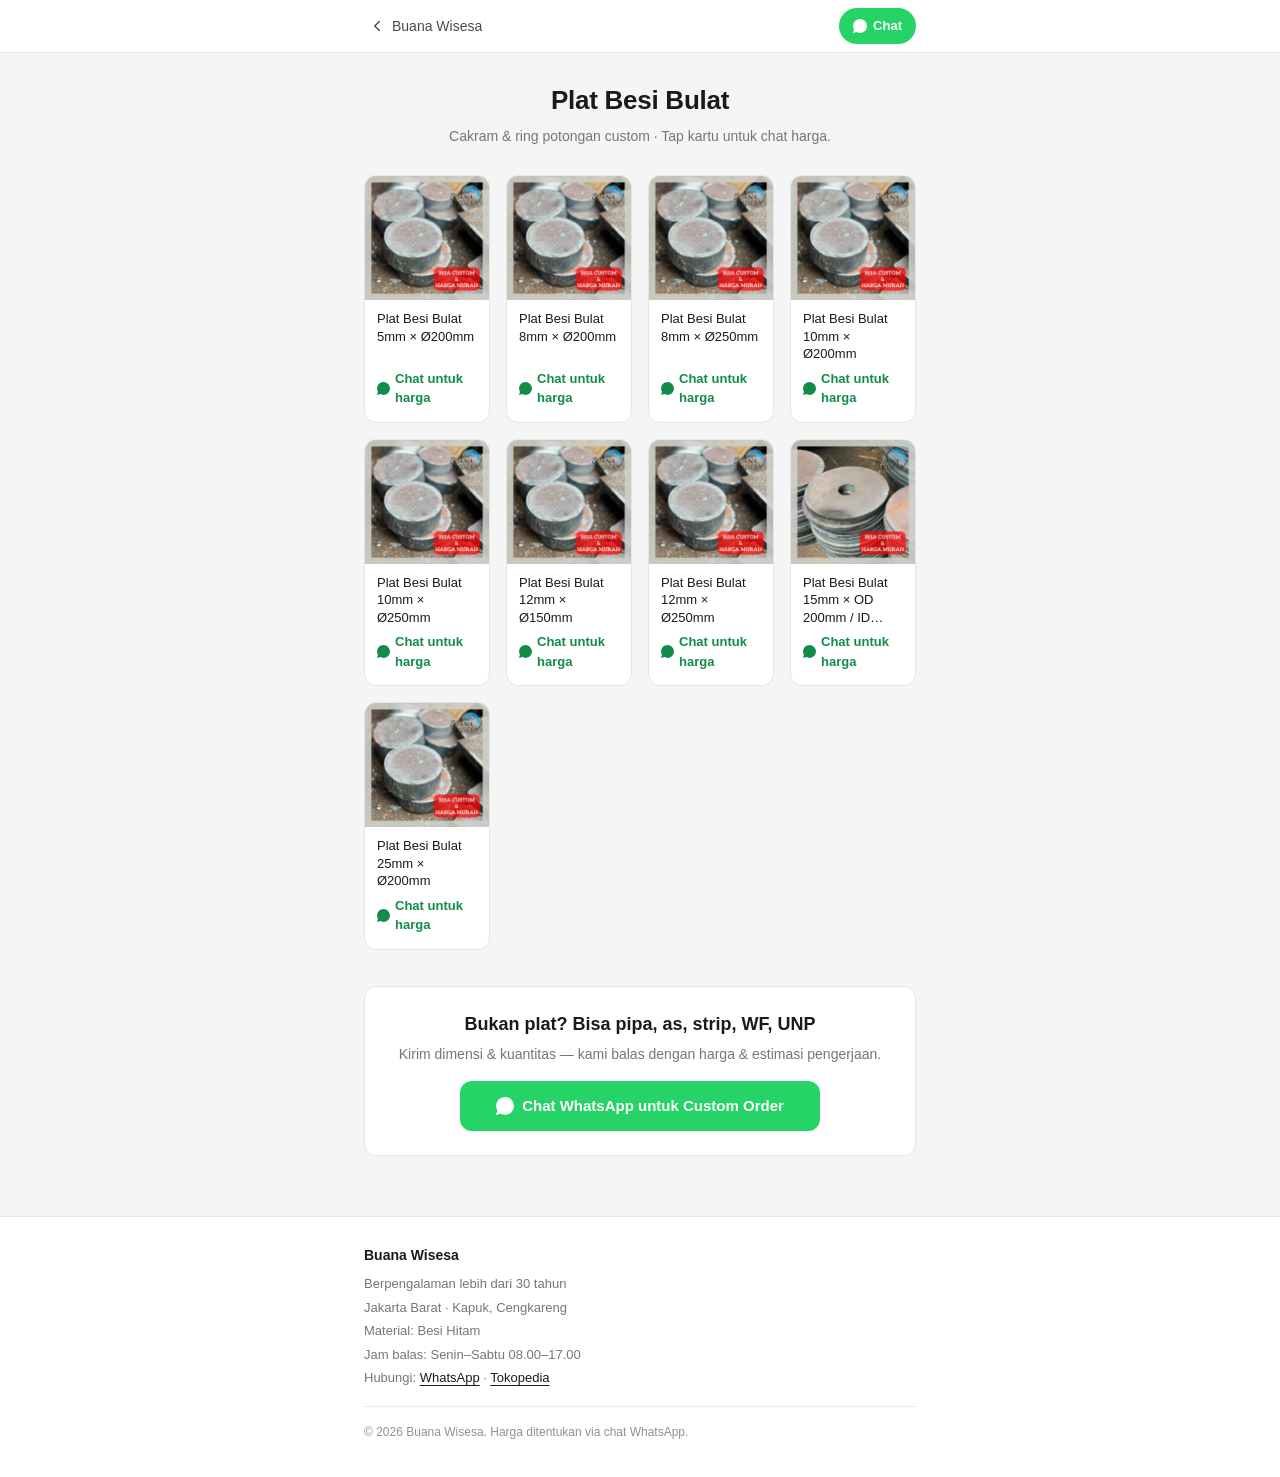
==== commit 6dd4fb9e: "Drop SS400 from user-facing copy Strip the SS400 material grade from titles, meta descriptions, JSON" ====
--- a/bulat.html
+++ b/bulat.html
@@ -4,9 +4,10 @@
   <meta charset="UTF-8" />
   <meta name="viewport" content="width=device-width, initial-scale=1.0, viewport-fit=cover" />
   <meta name="theme-color" content="#ffffff" />
-  <meta name="description" content="Plat Besi Bulat SS400 — 9 ukuran ready, cakram & ring potongan custom. Buana Wisesa, Jakarta Barat." />
+  <meta name="description" content="Plat Besi Bulat — 9 ukuran ready, cakram & ring potongan custom. Buana Wisesa, Jakarta Barat." />
   <title>Plat Besi Bulat · Buana Wisesa</title>
   <link rel="icon" type="image/svg+xml" href="data:image/svg+xml,%3Csvg xmlns='http://www.w3.org/2000/svg' viewBox='0 0 100 100'%3E%3Crect width='100' height='100' rx='18' fill='%231a1a1a'/%3E%3Ctext x='50' y='64' font-family='system-ui,sans-serif' font-size='44' font-weight='800' fill='white' text-anchor='middle'%3EBW%3C/text%3E%3C/svg%3E" />
+  <link rel="canonical" href="https://buanawisesa.com/bulat" />
   <link rel="stylesheet" href="styles.css" />
   <script>window.__CATEGORY__ = 'bulat';</script>
 </head>
@@ -15,7 +16,7 @@
 
   <header class="top-bar">
     <div class="container">
-      <a class="back" href="index.html" aria-label="Kembali ke beranda">
+      <a class="back" href="/" aria-label="Kembali ke beranda">
         <svg viewBox="0 0 24 24" fill="none" stroke="currentColor" stroke-width="2" stroke-linecap="round" stroke-linejoin="round" aria-hidden="true"><polyline points="15 18 9 12 15 6"/></svg>
         Buana Wisesa
       </a>
@@ -30,7 +31,7 @@
     <div class="container">
       <section class="subheader" aria-labelledby="cat-title">
         <h1 id="cat-title">Plat Besi Bulat</h1>
-        <p id="cat-subtitle">Cakram &amp; ring potongan custom SS400 · Tap kartu untuk chat harga.</p>
+        <p id="cat-subtitle">Cakram &amp; ring potongan custom · Tap kartu untuk chat harga.</p>
       </section>
 
       <section class="section" aria-label="Daftar produk Plat Besi Bulat">
@@ -58,7 +59,7 @@
         <strong>Buana Wisesa</strong>
         <span id="footer-experience">Berpengalaman lebih dari 30 tahun</span>
         <span id="footer-location">Jakarta Barat · Kapuk, Cengkareng</span>
-        <span>Material: Besi Hitam SS400</span>
+        <span>Material: Besi Hitam</span>
         <span id="footer-hours">Jam balas: Senin–Sabtu 08.00–17.00</span>
         <span>Hubungi: <a id="footer-wa" href="#" target="_blank" rel="noopener">WhatsApp</a> · <a id="footer-tokped" href="https://www.tokopedia.com/buanawisesa" target="_blank" rel="noopener">Tokopedia</a></span>
       </div>
@@ -83,101 +84,101 @@
     {
       "id": "kotak",
       "title": "Plat Besi Kotak",
-      "subtitle": "Potongan custom plat besi kotak SS400",
+      "subtitle": "Potongan custom plat besi kotak",
       "products": [
         {
           "name": "Plat Besi Kotak 8mm × 50mm × 150mm",
-          "skuMessage": "PLAT BESI KOTAK 8MM x 50MM x 150MM - SS400",
+          "skuMessage": "PLAT BESI KOTAK 8MM x 50MM x 150MM",
           "image": "images/kotak-8x50x150.jpg",
           "tokopediaUrl": "https://www.tokopedia.com/buanawisesa/plat-besi-kotak-8mm-x-50mm-x-150mm-potongan-besi-baja-hitam-ss400-a36-custom-1730814520853169459"
         },
         {
           "name": "Plat Besi Kotak 8mm × 100mm × 150mm",
-          "skuMessage": "PLAT BESI KOTAK 8MM x 100MM x 150MM - SS400",
+          "skuMessage": "PLAT BESI KOTAK 8MM x 100MM x 150MM",
           "image": "images/kotak-8x100x150.jpg",
           "tokopediaUrl": "https://www.tokopedia.com/buanawisesa/plat-besi-kotak-8mm-x-100mm-x-150mm-potongan-besi-baja-hitam-ss400-a36-custom-1730814363004470579"
         },
         {
           "name": "Plat Besi Kotak 10mm × 100mm × 150mm",
-          "skuMessage": "PLAT BESI KOTAK 10MM x 100MM x 150MM - SS400",
+          "skuMessage": "PLAT BESI KOTAK 10MM x 100MM x 150MM",
           "image": "images/kotak-10x100x150.jpg",
           "tokopediaUrl": "https://www.tokopedia.com/buanawisesa/plat-besi-kotak-10mm-x-100mm-x-150mm-potongan-besi-baja-hitam-ss400-a36-custom-1730899790390592819"
         },
         {
           "name": "Plat Besi Kotak 12mm × 100mm × 300mm",
-          "skuMessage": "PLAT BESI KOTAK 12MM x 100MM x 300MM - SS400",
+          "skuMessage": "PLAT BESI KOTAK 12MM x 100MM x 300MM",
           "image": "images/kotak-12x100x300.jpg",
           "tokopediaUrl": "https://www.tokopedia.com/buanawisesa/plat-besi-kotak-12mm-x-100mm-x-300mm-potongan-besi-baja-hitam-ss400-a36-custom-1730750148082566451"
         },
         {
           "name": "Plat Besi Kotak 4mm × 200mm × 200mm",
-          "skuMessage": "PLAT BESI KOTAK 4MM x 200MM x 200MM - SS400",
+          "skuMessage": "PLAT BESI KOTAK 4MM x 200MM x 200MM",
           "image": "images/kotak-4x200x200.jpg",
           "tokopediaUrl": "https://www.tokopedia.com/buanawisesa/plat-besi-kotak-4mm-x-200mm-x-200mm-potongan-besi-baja-hitam-ss400-a36-custom-1731364659880297779"
         },
         {
           "name": "Plat Besi Kotak 12mm / 20mm × 200mm × 200mm",
-          "skuMessage": "PLAT BESI KOTAK 12MM / 20MM x 200MM x 200MM - SS400",
+          "skuMessage": "PLAT BESI KOTAK 12MM / 20MM x 200MM x 200MM",
           "image": "images/kotak-12-20x200x200.jpg",
           "tokopediaUrl": "https://www.tokopedia.com/buanawisesa/plat-besi-kotak-12mm-20mm-x-200mm-x-200mm-potongan-besi-baja-hitam-ss400-a36-custom-1730777323273225523"
         },
         {
           "name": "Plat Besi Kotak 12mm / 20mm × 250mm × 175mm",
-          "skuMessage": "PLAT BESI KOTAK 12MM / 20MM x 250MM x 175MM - SS400",
+          "skuMessage": "PLAT BESI KOTAK 12MM / 20MM x 250MM x 175MM",
           "image": "images/kotak-12-20x250x175.jpg",
           "tokopediaUrl": "https://www.tokopedia.com/buanawisesa/plat-besi-kotak-12mm-20mm-x-250mm-x-175mm-potongan-besi-baja-hitam-ss400-a36-custom-1730764814599030067"
         },
         {
           "name": "Plat Besi Kotak 3mm × 200mm × 250mm",
-          "skuMessage": "PLAT BESI KOTAK 3MM x 200MM x 250MM - SS400",
+          "skuMessage": "PLAT BESI KOTAK 3MM x 200MM x 250MM",
           "image": "images/kotak-3x200x250.jpg",
           "tokopediaUrl": "https://www.tokopedia.com/buanawisesa/plat-besi-kotak-3mm-x-200mm-x-250mm-potongan-besi-baja-hitam-ss400-a36-custom-1730909747641353523"
         },
         {
           "name": "Plat Besi Kotak 12mm / 20mm × 300mm × 200mm",
-          "skuMessage": "PLAT BESI KOTAK 12MM / 20MM x 300MM x 200MM - SS400",
+          "skuMessage": "PLAT BESI KOTAK 12MM / 20MM x 300MM x 200MM",
           "image": "images/kotak-12-20x300x200.jpg",
           "tokopediaUrl": "https://www.tokopedia.com/buanawisesa/plat-besi-kotak-12mm-20mm-x-300mm-x-200mm-potongan-besi-baja-hitam-ss400-a36-custom-1730771931413841203"
         },
         {
           "name": "Plat Besi Kotak 12mm × 250mm × 300mm",
-          "skuMessage": "PLAT BESI KOTAK 12MM x 250MM x 300MM - SS400",
+          "skuMessage": "PLAT BESI KOTAK 12MM x 250MM x 300MM",
           "image": "images/kotak-12x250x300.jpg",
           "tokopediaUrl": "https://www.tokopedia.com/buanawisesa/plat-besi-kotak-12mm-x-250mm-x-300mm-potongan-besi-baja-hitam-ss400-a36-custom-1730750023059998003"
         },
         {
           "name": "Plat Besi Kotak 12mm / 20mm × 350mm × 225mm",
-          "skuMessage": "PLAT BESI KOTAK 12MM / 20MM x 350MM x 225MM - SS400",
+          "skuMessage": "PLAT BESI KOTAK 12MM / 20MM x 350MM x 225MM",
           "image": "images/kotak-12-20x350x225.jpg",
           "tokopediaUrl": "https://www.tokopedia.com/buanawisesa/plat-besi-kotak-12mm-20mm-x-350mm-x-225mm-potongan-besi-baja-hitam-ss400-a36-custom-1730772420356375859"
         },
         {
           "name": "Plat Besi Kotak 12mm × 300mm × 300mm",
-          "skuMessage": "PLAT BESI KOTAK 12MM x 300MM x 300MM - SS400",
+          "skuMessage": "PLAT BESI KOTAK 12MM x 300MM x 300MM",
           "image": "images/kotak-12x300x300.jpg",
           "tokopediaUrl": "https://www.tokopedia.com/buanawisesa/plat-besi-kotak-12mm-x-300mm-x300mm-potongan-besi-baja-hitam-ss400-a36-custom-1731899946168911155"
         },
         {
           "name": "Plat Besi Kotak 12mm / 20mm × 300mm × 300mm",
-          "skuMessage": "PLAT BESI KOTAK 12MM / 20MM x 300MM x 300MM - SS400",
+          "skuMessage": "PLAT BESI KOTAK 12MM / 20MM x 300MM x 300MM",
           "image": "images/kotak-12-20x300x300.jpg",
           "tokopediaUrl": "https://www.tokopedia.com/buanawisesa/plat-besi-kotak-12mm-20mm-x-300mm-x-300mm-potongan-besi-baja-hitam-ss400-a36-custom-1730777348008215859"
         },
         {
           "name": "Plat Besi Kotak 12mm / 20mm × 400mm × 250mm",
-          "skuMessage": "PLAT BESI KOTAK 12MM / 20MM x 400MM x 250MM - SS400",
+          "skuMessage": "PLAT BESI KOTAK 12MM / 20MM x 400MM x 250MM",
           "image": "images/kotak-12-20x400x250.jpg",
           "tokopediaUrl": "https://www.tokopedia.com/buanawisesa/plat-besi-kotak-12mm-20mm-x-400mm-x-250mm-potongan-besi-baja-hitam-ss400-a36-custom-1730777303741859123"
         },
         {
           "name": "Plat Besi Kotak 12mm / 20mm × 350mm × 350mm",
-          "skuMessage": "PLAT BESI KOTAK 12MM / 20MM x 350MM x 350MM - SS400",
+          "skuMessage": "PLAT BESI KOTAK 12MM / 20MM x 350MM x 350MM",
           "image": "images/kotak-12-20x350x350.jpg",
           "tokopediaUrl": "https://www.tokopedia.com/buanawisesa/plat-besi-kotak-12mm-20mm-x-350mm-x-350mm-potongan-besi-baja-hitam-ss400-a36-custom-1730777370804782387"
         },
         {
           "name": "Plat Besi Kotak 12mm / 20mm × 600mm × 300mm",
-          "skuMessage": "PLAT BESI KOTAK 12MM / 20MM x 600MM x 300MM - SS400",
+          "skuMessage": "PLAT BESI KOTAK 12MM / 20MM x 600MM x 300MM",
           "image": "images/kotak-12-20x600x300.jpg",
           "tokopediaUrl": "https://www.tokopedia.com/buanawisesa/plat-besi-kotak-12mm-20mm-x-600mm-x-300mm-potongan-besi-baja-hitam-ss400-a36-custom-1730777314625619251"
         }
@@ -186,59 +187,59 @@
     {
       "id": "bulat",
       "title": "Plat Besi Bulat",
-      "subtitle": "Cakram & ring potongan custom SS400",
+      "subtitle": "Cakram & ring potongan custom",
       "products": [
         {
           "name": "Plat Besi Bulat 5mm × Ø200mm",
-          "skuMessage": "PLAT BESI BULAT 5MM DIAMETER 200MM - SS400",
+          "skuMessage": "PLAT BESI BULAT 5MM DIAMETER 200MM",
           "image": "images/bulat-5x200.jpg",
           "tokopediaUrl": "https://www.tokopedia.com/buanawisesa/plat-besi-bulat-5mm-diameter-200mm-potongan-besi-baja-hitam-ss400-a36-custom-1730891228409201971"
         },
         {
           "name": "Plat Besi Bulat 8mm × Ø200mm",
-          "skuMessage": "PLAT BESI BULAT 8MM DIAMETER 200MM - SS400",
+          "skuMessage": "PLAT BESI BULAT 8MM DIAMETER 200MM",
           "image": "images/bulat-8x200.jpg",
           "tokopediaUrl": "https://www.tokopedia.com/buanawisesa/plat-besi-bulat-8mm-diameter-200mm-potongan-besi-baja-hitam-ss400-a36-custom-1730891217651795251"
         },
         {
           "name": "Plat Besi Bulat 8mm × Ø250mm",
-          "skuMessage": "PLAT BESI BULAT 8MM DIAMETER 250MM - SS400",
+          "skuMessage": "PLAT BESI BULAT 8MM DIAMETER 250MM",
           "image": "images/bulat-8x250.jpg",
           "tokopediaUrl": "https://www.tokopedia.com/buanawisesa/plat-besi-bulat-8mm-diameter-250mm-potongan-besi-baja-hitam-ss400-a36-custom-1730891196073936179"
         },
         {
           "name": "Plat Besi Bulat 10mm × Ø200mm",
-          "skuMessage": "PLAT BESI BULAT 10MM DIAMETER 200MM - SS400",
+          "skuMessage": "PLAT BESI BULAT 10MM DIAMETER 200MM",
           "image": "images/bulat-10x200.jpg",
           "tokopediaUrl": "https://www.tokopedia.com/buanawisesa/plat-besi-bulat-10mm-diameter-200mm-potongan-besi-baja-hitam-ss400-a36-custom-1730890371042215219"
         },
         {
           "name": "Plat Besi Bulat 10mm × Ø250mm",
-          "skuMessage": "PLAT BESI BULAT 10MM DIAMETER 250MM - SS400",
+          "skuMessage": "PLAT BESI BULAT 10MM DIAMETER 250MM",
           "image": "images/bulat-10x250.jpg",
           "tokopediaUrl": "https://www.tokopedia.com/buanawisesa/plat-besi-bulat-10mm-diameter-250mm-potongan-besi-baja-hitam-ss400-a36-custom-1730890408889451827"
         },
         {
           "name": "Plat Besi Bulat 12mm × Ø150mm",
-          "skuMessage": "PLAT BESI BULAT 12MM DIAMETER 150MM - SS400",
+          "skuMessage": "PLAT BESI BULAT 12MM DIAMETER 150MM",
           "image": "images/bulat-12x150.jpg",
           "tokopediaUrl": "https://www.tokopedia.com/buanawisesa/plat-besi-bulat-12mm-diameter-150mm-potongan-besi-baja-hitam-ss400-a36-custom-1730890468262184243"
         },
         {
           "name": "Plat Besi Bulat 12mm × Ø250mm",
-          "skuMessage": "PLAT BESI BULAT 12MM DIAMETER 250MM - SS400",
+          "skuMessage": "PLAT BESI BULAT 12MM DIAMETER 250MM",
           "image": "images/bulat-12x250.jpg",
           "tokopediaUrl": "https://www.tokopedia.com/buanawisesa/plat-besi-bulat-12mm-diameter-250mm-potongan-besi-baja-hitam-ss400-a36-custom-1730890467555181875"
         },
         {
           "name": "Plat Besi Bulat 15mm × OD 200mm / ID 40mm (ring)",
-          "skuMessage": "PLAT BESI BULAT 15MM OD 200MM ID 40MM - SS400",
+          "skuMessage": "PLAT BESI BULAT 15MM OD 200MM ID 40MM",
           "image": "images/bulat-15-od200-id40.jpg",
           "tokopediaUrl": "https://www.tokopedia.com/buanawisesa/plat-besi-bulat-15mm-od-200mm-id-40mm-potongan-besi-baja-hitam-ss400-a36-custom-1731345024211518771"
         },
         {
           "name": "Plat Besi Bulat 25mm × Ø200mm",
-          "skuMessage": "PLAT BESI BULAT 25MM DIAMETER 200MM - SS400",
+          "skuMessage": "PLAT BESI BULAT 25MM DIAMETER 200MM",
           "image": "images/bulat-25x200.jpg",
           "tokopediaUrl": "https://www.tokopedia.com/buanawisesa/plat-besi-bulat-25mm-diameter-200mm-potongan-besi-baja-hitam-ss400-a36-custom-1730891222301836595"
         }
--- a/styles.css
+++ b/styles.css
@@ -630,7 +630,7 @@
     grid-template-columns: 1fr 1fr;
     max-width: 600px;
   }
-  .why-grid { grid-template-columns: repeat(3, 1fr); }
+  .why-grid { grid-template-columns: repeat(2, 1fr); }
   .steps { grid-template-columns: repeat(3, 1fr); }
   .band { padding: 56px 0; }
   /* Hide sticky CTA on desktop — header CTAs are enough */
